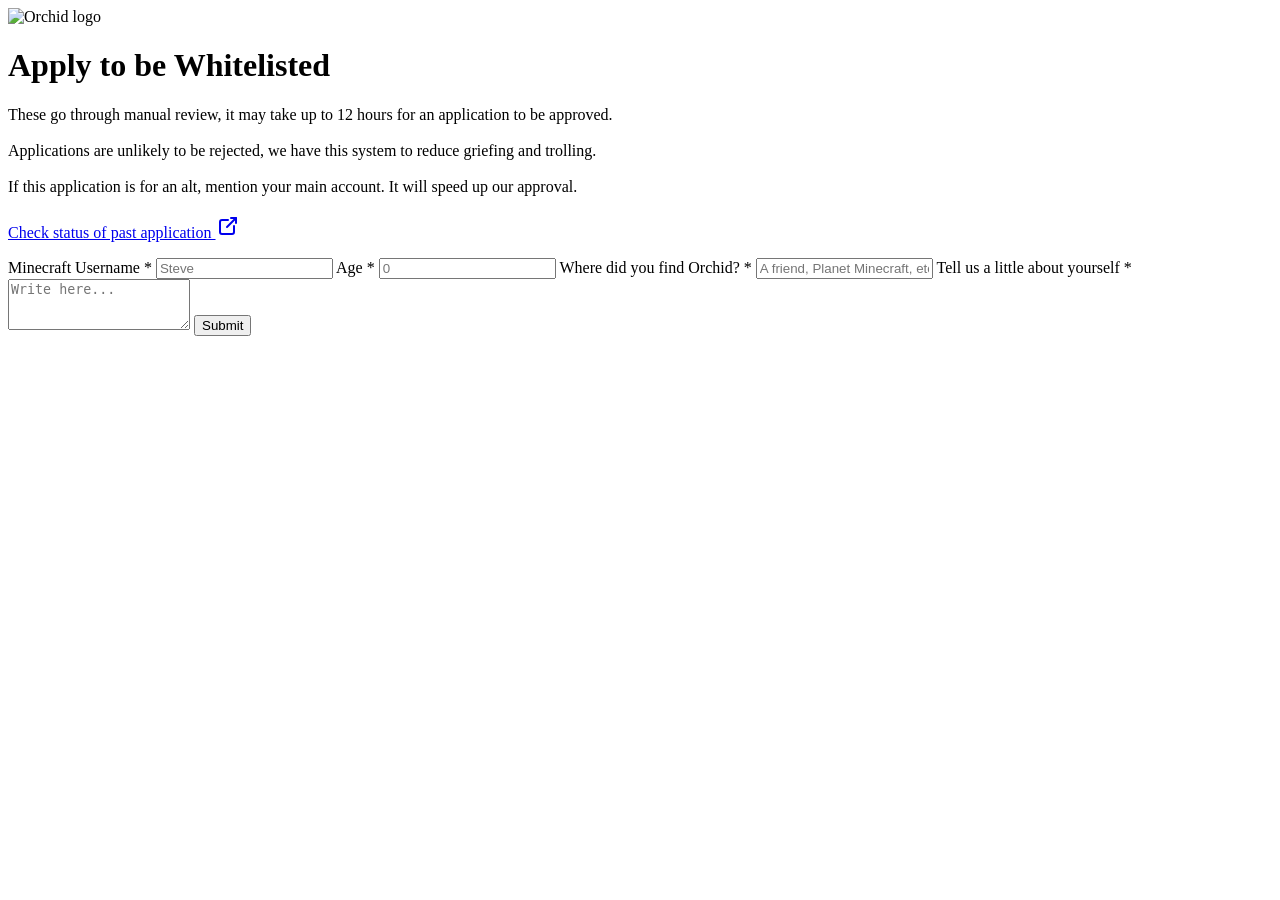
==== frontend/index.html @ 5a40a704 "add frontend" ====
<!DOCTYPE html>
<html lang="en">
<head>
    <meta charset="UTF-8">
    <meta name="viewport" content="width=device-width, initial-scale=1.0">
    <title>Apply - Orchid</title>

    <link rel="stylesheet" href="/assets/index.css">
    <script src="/assets/index.js"></script>
</head>
<body>
<noscript>Sorry, this application relies on JavaScript.</noscript>

<main>
    <span class="horizontal-center gap-8">
        <img class="logo" alt="Orchid logo" src="/assets/logo.png" />
        <h1>Apply to be Whitelisted</h1>
    </span>
    <p>
        These go through manual review, it may take up to 12 hours for an application to be approved.
        <br /><br />
        Applications are unlikely to be rejected, we have this system to reduce griefing and trolling.
        <br /><br />
        If this application is for an alt, mention your main account. It will speed up our approval.
        <br /><br />
        <a href="/status">
            <span class="horizontal-center gap-4">
                Check status of past application
                <span class="tabler-icon">
                    <svg xmlns="http://www.w3.org/2000/svg" width="24" height="24" viewBox="0 0 24 24" fill="none" stroke="currentColor" stroke-width="2" stroke-linecap="round" stroke-linejoin="round" class="icon icon-tabler icons-tabler-outline icon-tabler-external-link"><path stroke="none" d="M0 0h24v24H0z" fill="none" /><path d="M12 6h-6a2 2 0 0 0 -2 2v10a2 2 0 0 0 2 2h10a2 2 0 0 0 2 -2v-6" /><path d="M11 13l9 -9" /><path d="M15 4h5v5" /></svg>
                </span>
            </span>
        </a>
    </p>

    <div class="alert" id="alert" hidden></div>

    <form id="form">
        <label>
            <span>Minecraft Username <span class="req">*</span> </span>
            <input name="username" type="text" placeholder="Steve">
        </label>

        <label>
            <span>Age <span class="req">*</span> </span>
            <input name="age" type="number" placeholder="0">
        </label>

        <label>
            <span>Where did you find Orchid? <span class="req">*</span> </span>
            <input name="where_did_you_find_the_server" type="text" placeholder="A friend, Planet Minecraft, etc.">
        </label>

        <label>
            <span>Tell us a little about yourself <span class="req">*</span> </span>
            <textarea name="bio" type="text" placeholder="Write here..." rows="3"></textarea>
        </label>

        <button type="submit" class="submittable">
            Submit
        </button>
    </form>
</main>
</body>
</html>
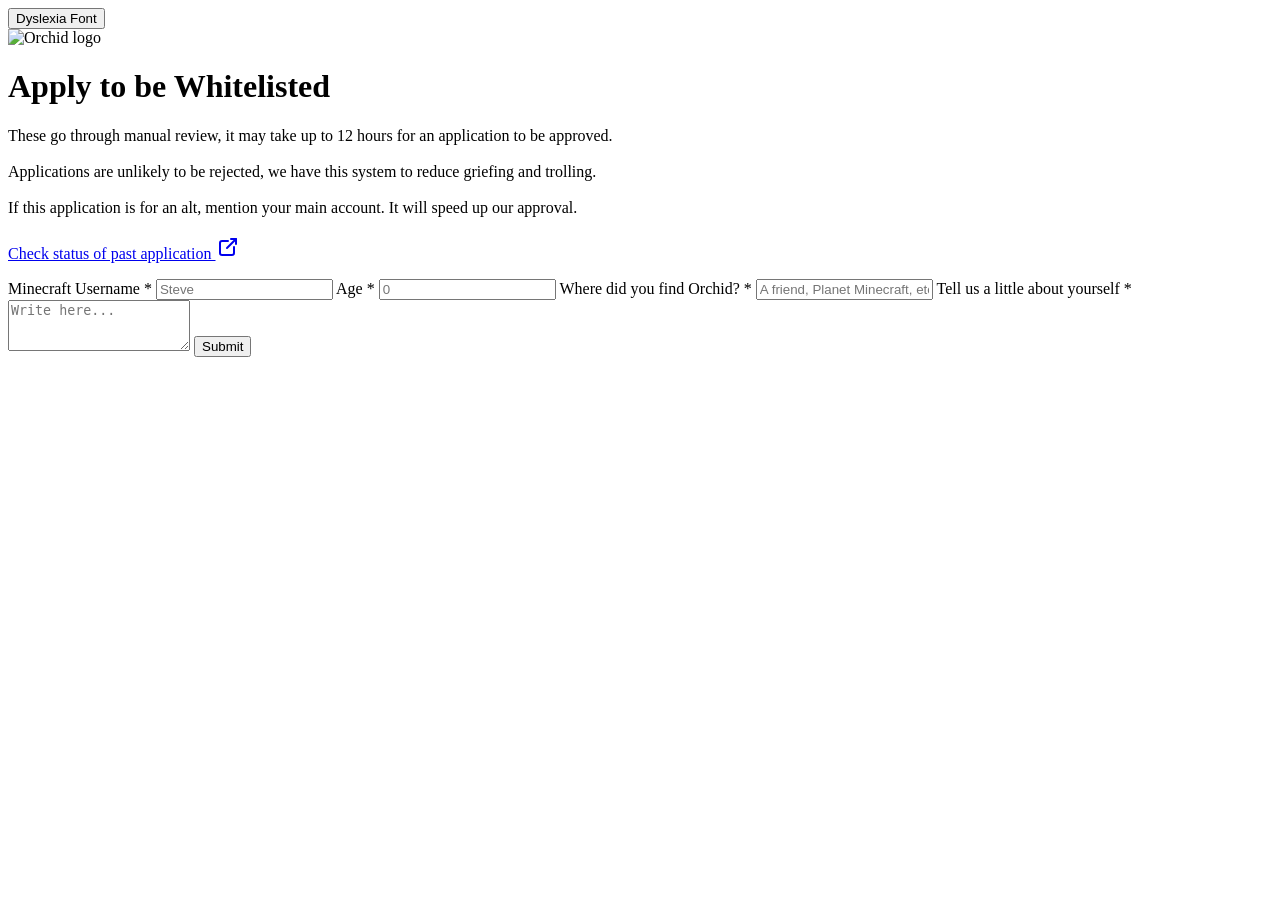
==== commit aa149284: "added a dyslexic friendly font toggle :3" ====
--- a/frontend/index.html
+++ b/frontend/index.html
@@ -5,11 +5,14 @@
     <meta name="viewport" content="width=device-width, initial-scale=1.0">
     <title>Apply - Orchid</title>
 
+    <link rel="stylesheet" href="https://cdn.jsdelivr.net/npm/open-dyslexic@1.0.3/open-dyslexic-regular.min.css">
     <link rel="stylesheet" href="/assets/index.css">
     <script src="/assets/index.js"></script>
 </head>
 <body>
 <noscript>Sorry, this application relies on JavaScript.</noscript>
+
+<button id="dyslexiaToggle" class="dyslexia-button">Dyslexia Font</button>
 
 <main>
     <span class="horizontal-center gap-8">
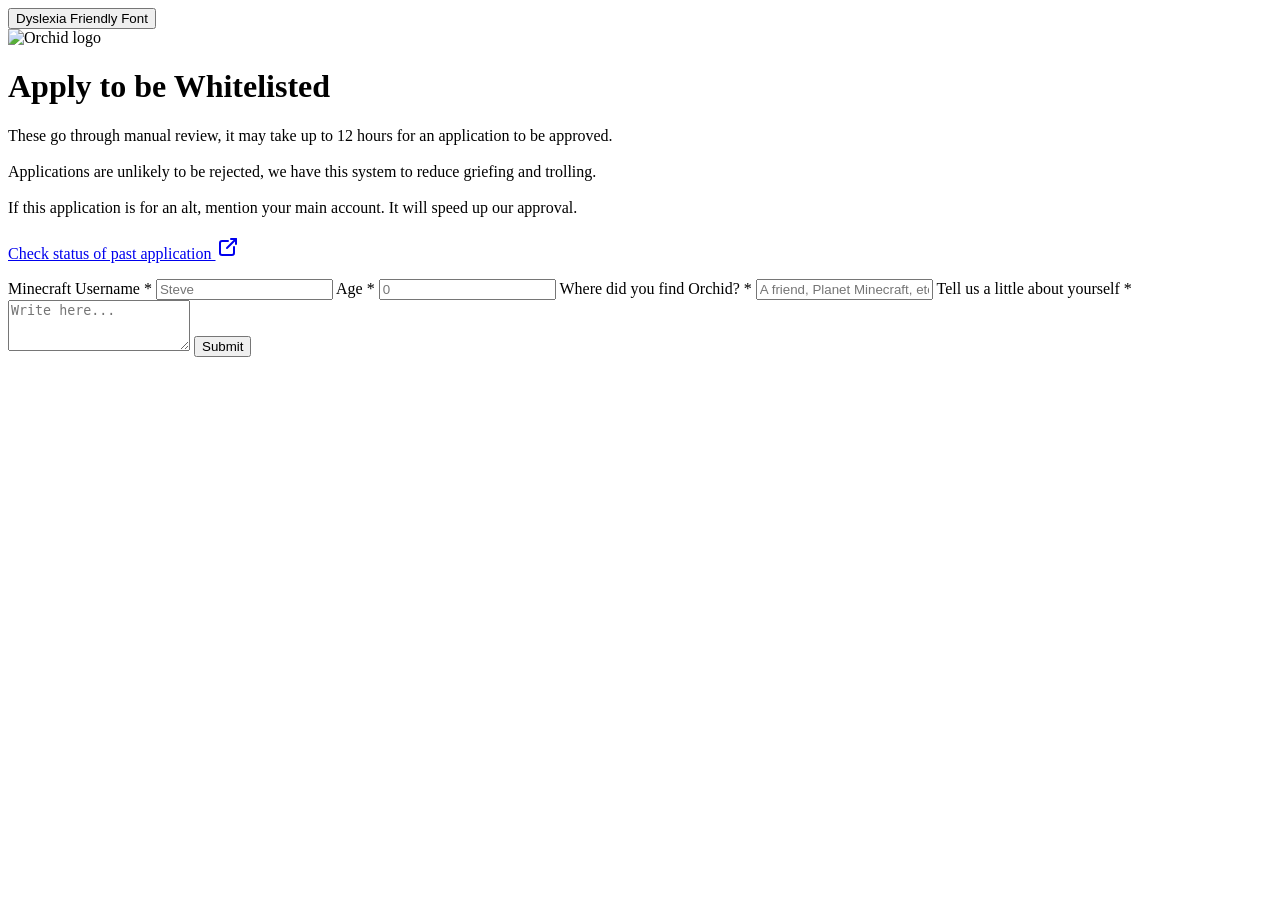
==== commit 7ebb9e7a: "Changed wording on the dyslexic friendly button" ====
--- a/frontend/index.html
+++ b/frontend/index.html
@@ -11,8 +11,7 @@
 </head>
 <body>
 <noscript>Sorry, this application relies on JavaScript.</noscript>
-
-<button id="dyslexiaToggle" class="dyslexia-button">Dyslexia Font</button>
+<button id="dyslexiaToggle" class="dyslexia-button">Dyslexia Friendly Font</button>
 
 <main>
     <span class="horizontal-center gap-8">
@@ -65,4 +64,4 @@
     </form>
 </main>
 </body>
-</html>+</html>
